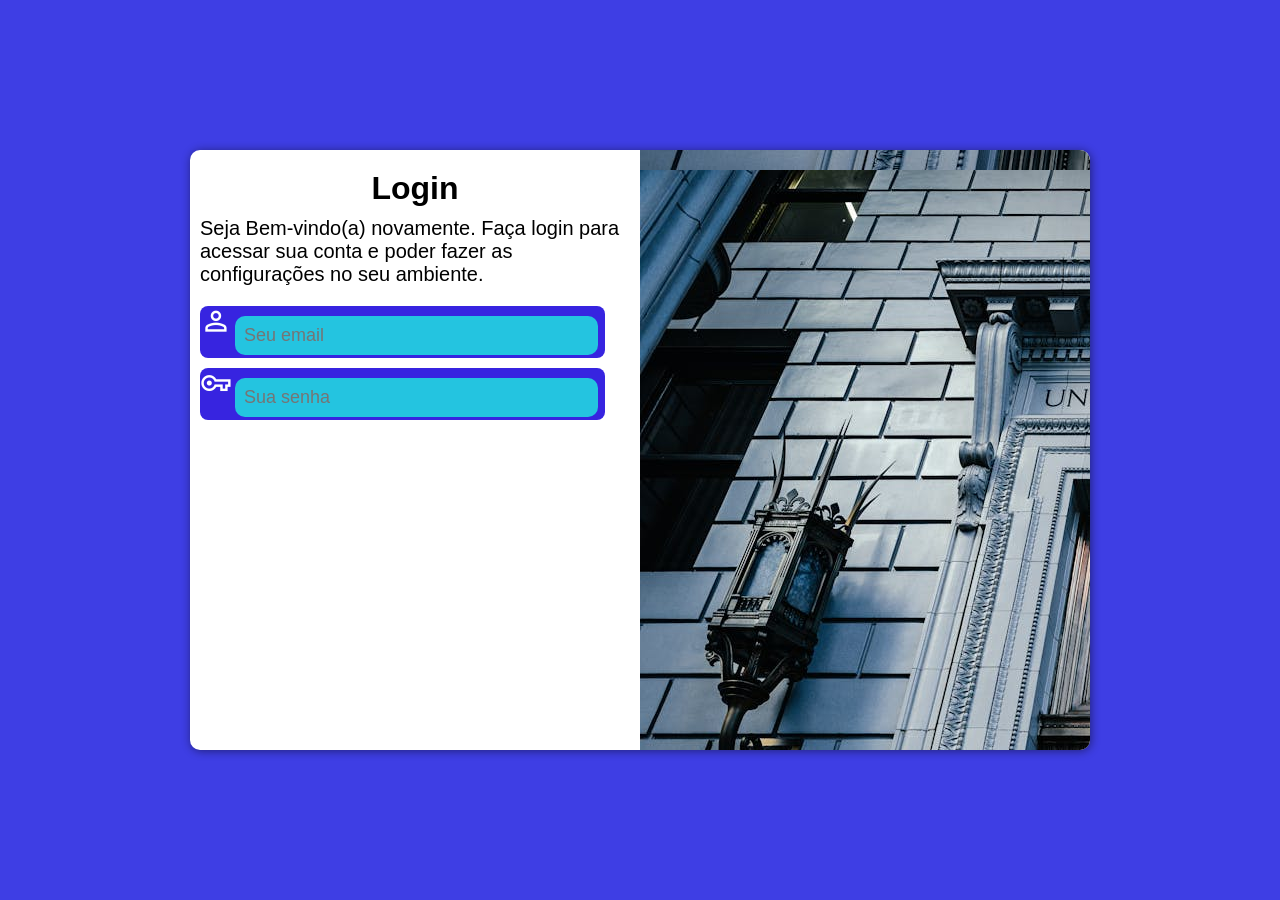
==== index.html @ af3d3d1c "estrutura atualizada" ====
<!DOCTYPE html>
<html lang="pt-BR">

<head>
    <meta charset="UTF-8">
    <meta name="viewport" content="width=device-width, initial-scale=1.0">
    <title>Greblari Login</title>
    <link rel="stylesheet" href="estilos/style.css">
    <link rel="stylesheet" href="estilos/media-query.css">
    <link rel="stylesheet" href="https://fonts.googleapis.com/css2?family=Material+Symbols+Outlined" />

</head>

<body>
    <main id="login">
        <div id="foto"></div>
        <div id="formulario">
            <h1>Login</h1>
            <p>Seja Bem-vindo(a) novamente. Faça login para acessar sua conta e poder fazer as configurações no seu
                ambiente.</p>
            <form action="script.js" method="post">
                <div class="campo">
                    <label for="email"><span class="material-symbols-outlined">
                            person
                        </span></label>
                    <input type="email" name="email" id="email" autocomplete="email" placeholder="Seu email">
                </div>
                <div class="campo">
                    <label for="senha"><span class="material-symbols-outlined">
                            vpn_key
                        </span></label>
                    <input type="password" name="senha" id="senha" autocomplete="current-password" placeholder="Sua senha">
                </div>
            </form>
        </div>
    </main>
</body>

</html>
---- estilos/style.css ----
@charset "UTF-8";

/* cores
#3724E0
#2488E0
#244CE1
#24C4E0
*/
* {
    padding: 0px;
    margin: 0px;
}

body,
html {
    width: 100vw;
    height: 100vh;
}

body {
    font-family: Arial, Helvetica, sans-serif;
    background-color: rgb(62, 62, 228);
}

main#login {
    position: absolute;
    top: 50%;
    left: 50%;
    
    width: 400px;
    height: 600px;
    border-radius: 10px;
    background-color: white;
    overflow: hidden;
    transform: translate(-50%, -50%);
    transition: width 0.4s,hegth 0.4s;
    box-shadow: 1px 1px 10px rgba(0, 0, 0, 0.479);
}

div#formulario {
    margin-top: 20px;

}
#formulario > h1{
    text-align: center;
}
#formulario>p {
    padding: 10px;

}

div#foto {
    display: block;
    background-image: url(../imagens/banco.jpg);
    background-position: left center;
    width: 400px;
    min-height: 200px;

}
div.campo{
    display: block;
    width: 90%;
    background-color:#3724E0 ; 
    margin: 10px 10px;
    border-radius: 8px;
    padding: 0px;
    
    font-size: 11px;
}

.campo > input{
    font-size: 18px;
    padding: 9px;
    border-radius: 10px;
    width:calc(100% - 60px);
    margin-bottom: 7px;
    background-color: #24C4E0;
    transform: translateY(4px);
    border: none;
}
.campo >label > span{
   color: white;
   
    font-size: 2.9em;
} 
input:focus-within{
    background-color:white ;
}
---- estilos/media-query.css ----
@charset "UTF-8";
/*Typical Device breakpoints
    Pequenas telas: até 600px
    Celular: de 600px até 768px
    Tablet: 768px até 992px
    desktop: 992px até  1200px
    Grandes telas: acima de  1200px
    */


@media screen and (min-width:768px) and (max-width:992px) {

    body{
            background-image: linear-gradient(to top,#2488E0,#3724E0);
        }
    

    main#login {
        width: 700px;
    }

    div#foto {
        float: left;
        width: 30%;
        height: 100vh;
    }
 div#formulario{
       float: right;
        width: 70%;
        height: 100vh;
    }
}

@media screen and (min-width:992px) {

    main#login {
        width: 900px;
    }

    div#foto {
        float: right;
        width: 50%;
        height: 100vh;
    }
    p{
    font-size: 20px;
}
    div#formulario{
       float: left;
        width: 50%;
        height: 100vh;
    }
}
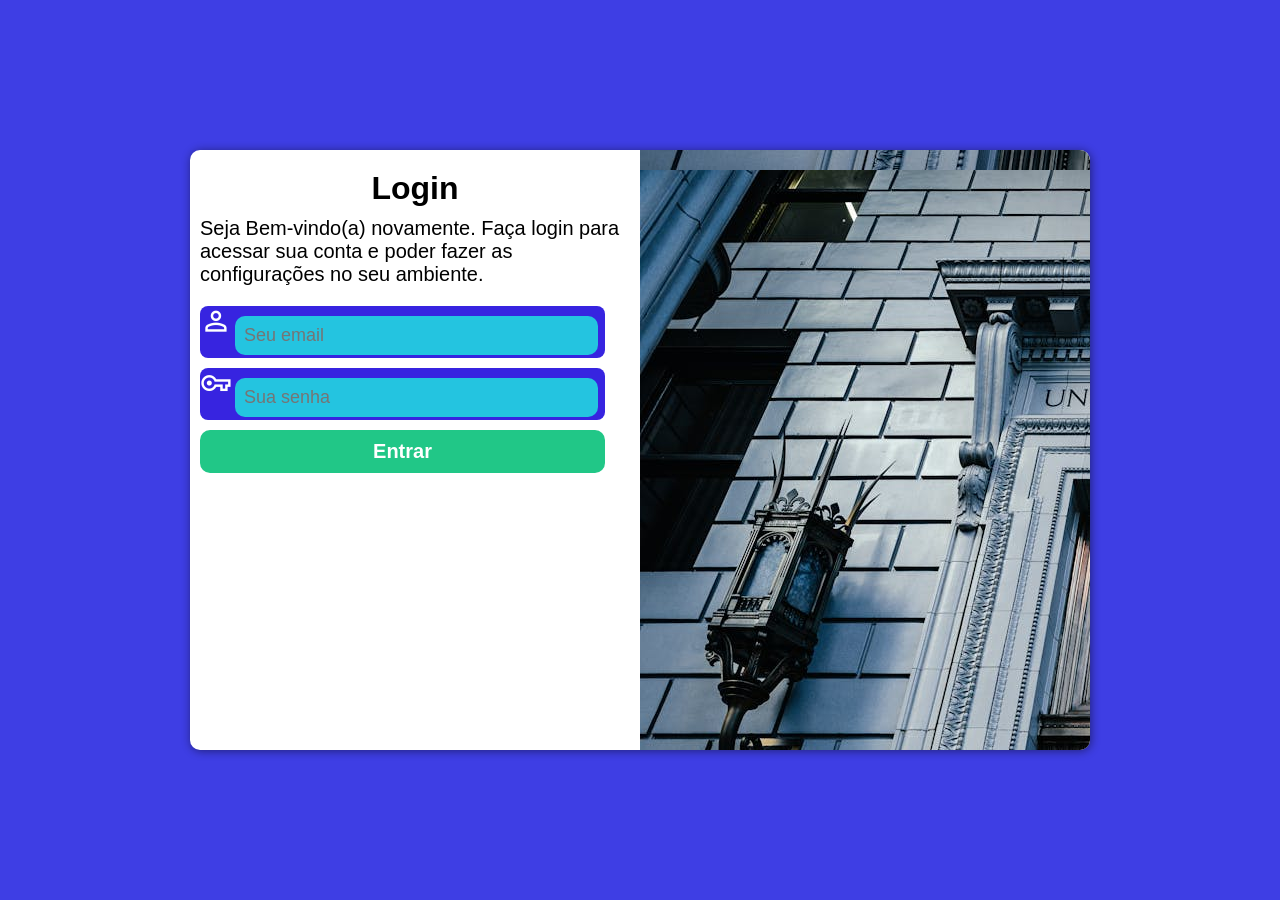
==== commit 53d511da: "login finalizado" ====
--- a/index.html
+++ b/index.html
@@ -31,9 +31,24 @@
                         </span></label>
                     <input type="password" name="senha" id="senha" autocomplete="current-password" placeholder="Sua senha">
                 </div>
+                <input type="button" value="Entrar" id="botao" onclick="login()">
             </form>
         </div>
     </main>
+    <script>
+        let email=document.getElementById('email')
+        let senha=document.getElementById('senha')
+        function login(){
+            if(email.value==='robopelado456@gmail.com' && senha.value==='iraldo123')
+        {
+            window.location.href='paginas/pag01.html'
+        }else{
+            alert('Erro[ ], Email ou senha incorretos')
+        }
+        email.value=''
+        senha.value=''
+        }
+    </script>
 </body>
 
 </html>
--- a/estilos/style.css
+++ b/estilos/style.css
@@ -26,8 +26,7 @@
     position: absolute;
     top: 50%;
     left: 50%;
-    
-    width: 400px;
+    width: 300px;
     height: 600px;
     border-radius: 10px;
     background-color: white;
@@ -63,8 +62,6 @@
     background-color:#3724E0 ; 
     margin: 10px 10px;
     border-radius: 8px;
-    padding: 0px;
-    
     font-size: 11px;
 }
 
@@ -80,9 +77,24 @@
 }
 .campo >label > span{
    color: white;
-   
-    font-size: 2.9em;
+   font-size: 2.9em;
 } 
 input:focus-within{
     background-color:white ;
+}
+#botao{
+    display: block;
+    background-color: rgb(33, 199, 135);
+    font-size: 20px;
+    width: 90%;
+    margin:10px;
+    padding: 10px;
+border: none;
+font-weight: bold;
+cursor: pointer;
+color: white;
+    border-radius:10px ;
+}
+#botao:hover{
+    background-color: rgb(0, 128, 96);
 }
